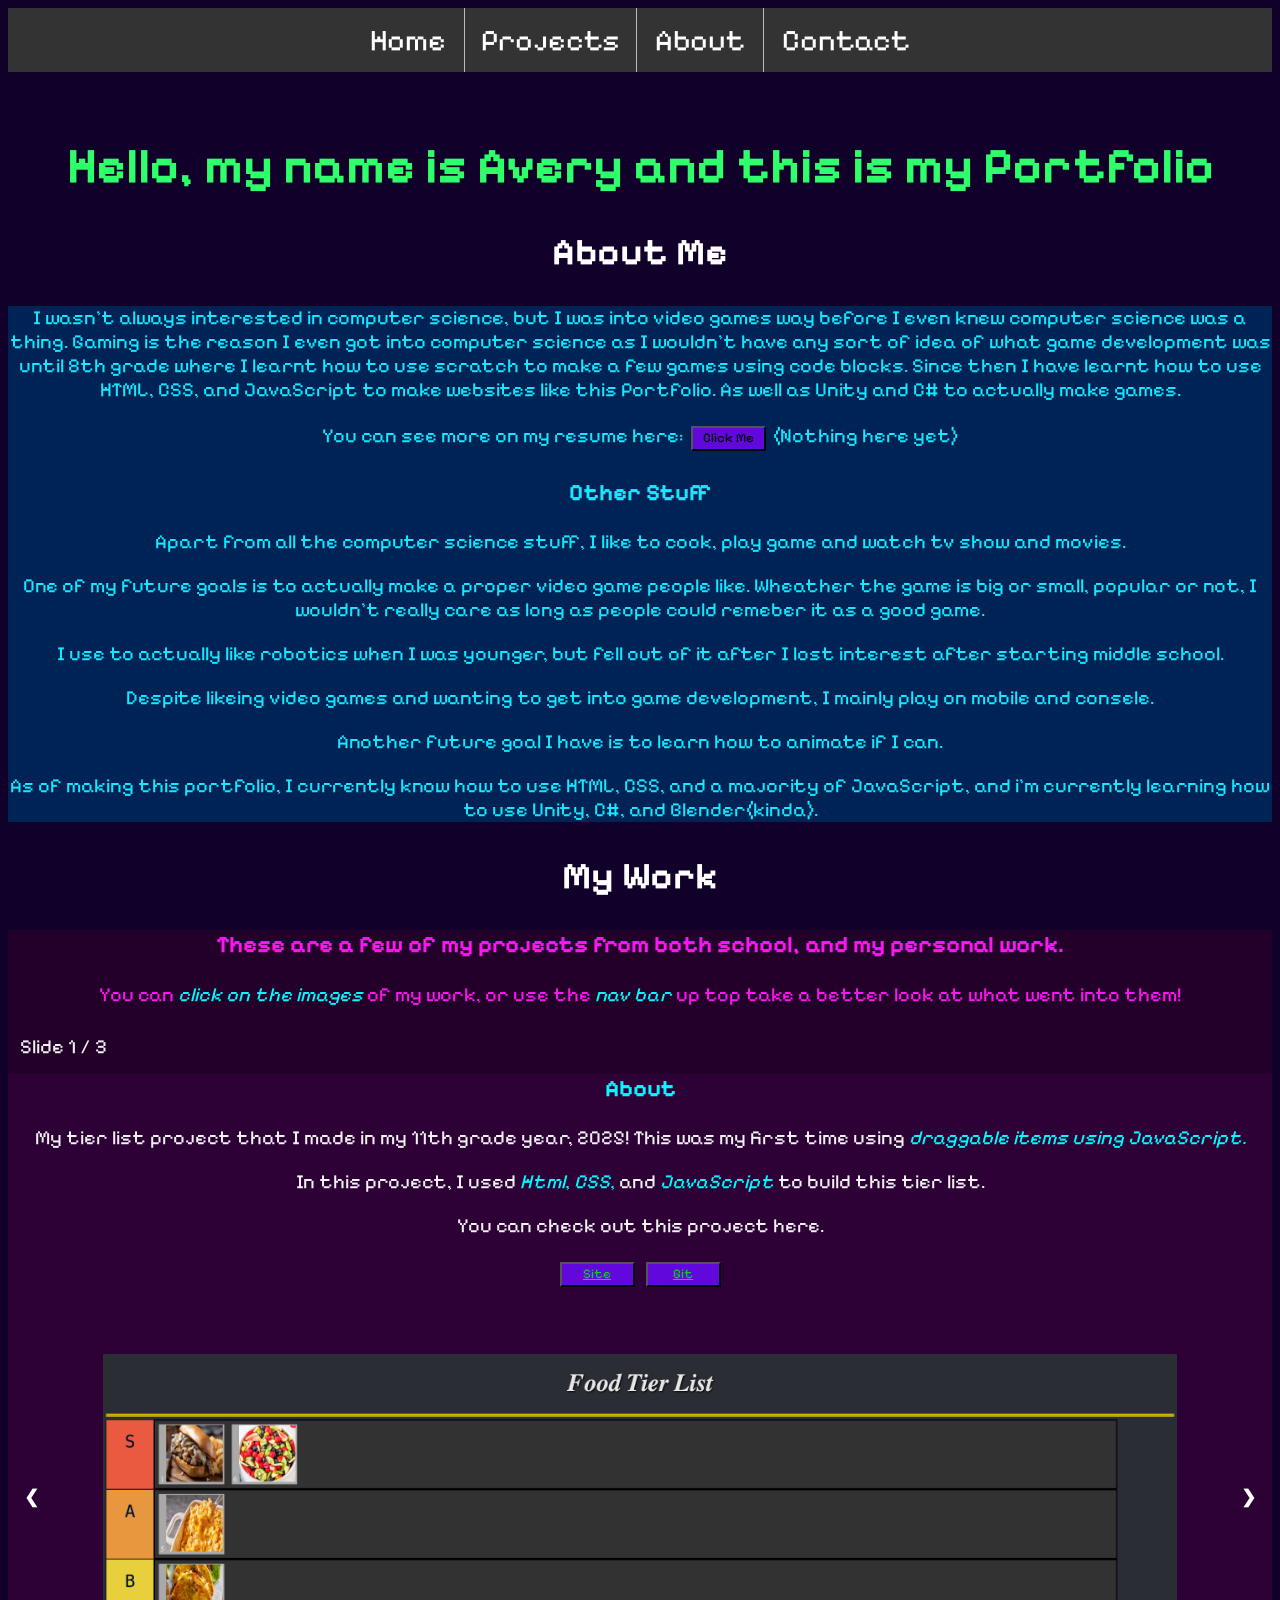
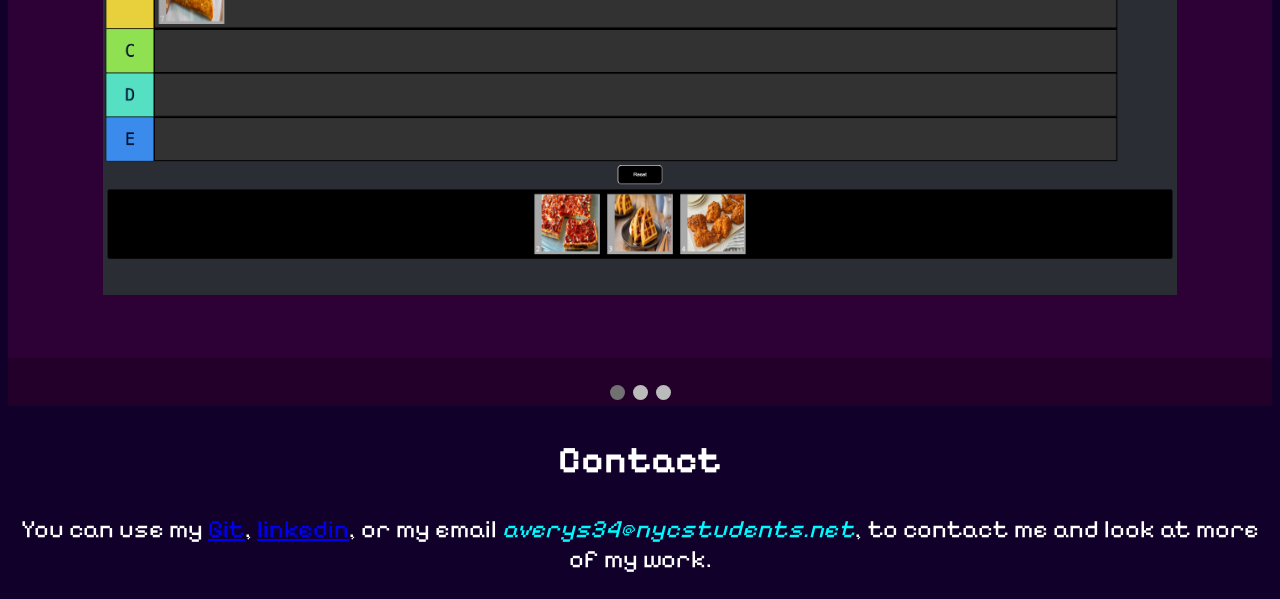
==== index.html @ 1229ea07 "Almost final touches(actually this time)" ====
<!DOCTYPE html>
<html lang="en" class="sr">
    <head>
     <link rel="stylesheet" href="style.css" />
     <title>Avery's Senior Portfolio</title>
     <link rel="preconnect" href="https://fonts.googleapis.com">
<link rel="preconnect" href="https://fonts.gstatic.com" crossorigin>
<link href="https://fonts.googleapis.com/css2?family=Pixelify+Sans:wght@400..700&display=swap" rel="stylesheet">
    </head>
<body>
<!--Nav Bar for all pages-->
    <ul>
  <li><a href="index.html">Home</a></li>
  <li class="dropdown"> Projects
    <div class="dropdown-content">
      <a href="tierList-page.html">About Tier List</a>
      <a href="toDoList-page.html">About To-Do List</a>
      <a href="deadEye-page.html">About Dead Eye</a>
    </div></li>
  <li><a href="#about">About</a></li>
  <li><a href="#contact">Contact</a></li>
</ul>
<br>
    <div id = "Welcome">
        <h1>Hello, my name is Avery and this is my Portfolio</h1>
    </div>
    <!--I was gonna try and put images of pixle sprites around my site but didn't feel like it-->
    <h2>About Me</h2>
    <div id="about">
        <p> I wasn't always interested in computer science, but I was into video games way before I even knew computer science was a thing. Gaming is the reason I even got into computer science as I wouldn't have any sort of idea of what game development was until 8th grade where I learnt how to use scratch to make a few games using code blocks. Since then I have learnt how to use HTML, CSS, and JavaScript to make websites like this Portfolio. As well as Unity and C# to actually make games.
        </p>

        <p>You can see more on my resume here: <button>Click Me</button> (Nothing here yet)</p> 
        <h3>Other Stuff</h3>
        <p>Apart from all the computer science stuff, I like to cook, play game and watch tv show and movies.</p>
        <!--And sleeping in-->
        <p>One of my future goals is to actually make a proper video game people like. Wheather the game is big or small, popular or not, I wouldn't really care as long as people could remeber it as a good game.</p>
        <!--I feel like i'm getting closer to that goal with what I learnt, yet still so far-->
        <p>I use to actually like robotics when I was younger, but fell out of it after I lost interest after starting middle school.</p>
        <!--I still have some of my old toy robot kits I built wioth my dad still around-->
        <p>Despite likeing video games and wanting to get into game development, I mainly play on mobile and consele.</p>
        <!--I suck on anything other than a phone of controller-->
        <p>Another future goal I have is to learn how to animate if I can.</p>
        <!--madness combat goes crazy-->
        <p>As of making this portfolio, I currently know how to use HTML, CSS, and a majority of JavaScript, and i'm currently learning how to use Unity, C#, and Blender(kinda).</p>
        <!--Like i'm upgrading a skill tree or smth-->

    </div>

    <!--Might add recordings of my stuff-->
    <h2>My Work</h2>
    <div id="projects" >
        <h3>These are a few of my projects from both school, and my personal work.</h3>
        <p>You can <em class="Special">click on the images</em> of my work, or use the <em class="Special">nav bar</em> up top take a better look at what went into them!</p>
        <!-- Slideshow container -->
        <div class="slideshow-container">
  <!-- Full-width images with number and caption text -->
  <div class="mySlides fade">
    <div class="numbertext">Slide 1 / 3</div>
    <br>
    <div class="project">
            <h3 class="Special">About</h3>
            <p>My tier list project that I made in my 11th grade year, 2025! This was my first time using <em class="Special">draggable items using JavaScript.</em></p>

            <p>In this project, I used <em class="Special">Html, CSS,</em> and <em class="Special">JavaScript</em> to build this tier list.</p>

            <p>You can check out this project here.</p>
            <button><a class="PB" href= "https://avery-jr.github.io/Tier-List/">Site</a></button>
            <button><a class="PB" href= "https://github.com/Avery-Jr/Tier-List.git">Git</a></button>

            <br>
            <a href="tierList-page.html">
            <img alt="Project Image" class="img-fluid" src="Images/Tier-List.png"/>
            </a>

        </div>
  </div>

  <div class="mySlides fade">
    <div class="numbertext">Slide 2 / 3</div>
    <br>
<div class="project">
            <h3 class="Special">About</h3>
            <p>My To do list project I made in 11th grade during 2025! A list that the client can <em class="Special">add, remove, and check off</em> items from.</p>

            <p>In this project, I used <em class="Special">Html, CSS,</em> and <em class="Special">JavaScript</em> to build this to-do list.</p>

            <p>You can check out this project here.</p>
            <button><a class="PB" href= "https://avery-jr.github.io/To-Do-List/">Site</a></button>
            <button><a class="PB" href= "https://github.com/Avery-Jr/To-Do-List.git">Git</a></button>
            <br>

            <a href="toDoList-page.html">
            <img alt="Project Image" class="img-fluid" src="Images/To-Do List.png"/>
            </a>

        </div>
  </div>

  <div class="mySlides fade">
    <div class="numbertext">Slide 3 / 3</div>
    <br>
    <div class="project">
            <h3 class="Special">About</h3>
            <p>Here is my first game Dead Eye, I made this in a program named <em class="Special">Urban Arts Game Academy</em> through their summer intensive in 2025.</p>
            
            <p>In this project, I used <em class="Special">Unity</em> and <em class="Special">C#</em> to build this game.</p>

            <p>You can check out this project here.</p>
            <button><a class="PB" href= "https://averys236.itch.io/dead-eye">Itch Site</a></button>
            <br>

            <a href="deadEye-page.html">
            <img alt="Project Image" class="img-fluid" src="https://media.istockphoto.com/id/1980276924/vector/no-photo-thumbnail-graphic-element-no-found-or-available-image-in-the-gallery-or-album-flat.jpg?s=612x612&w=0&k=20&c=ZBE3NqfzIeHGDPkyvulUw14SaWfDj2rZtyiKv3toItk="/>
            </a>

        </div>
  </div>

  
<!-- Next and previous buttons -->
  <a class="prev" onclick="plusSlides(-1)">&#10094;</a>
  <a class="next" onclick="plusSlides(1)">&#10095;</a>
</div>
<br>

<!-- The dots/circles -->
<div style="text-align:center">
  <span class="dot" onclick="currentSlide(1)"></span>
  <span class="dot" onclick="currentSlide(2)"></span>
  <span class="dot" onclick="currentSlide(3)"></span>
</div>
</div>
<!--End of slideshow container-->

<footer>
<h2 id="contact">Contact</h2>
<p>You can use my <a href="https://github.com/Avery-Jr">Git</a>, <a href="https://www.linkedin.com/in/avery-simpson-jr-b627323b9/?skipRedirect=true">linkedin</a>, or my email <em class="Special">averys34@nycstudents.net</em>, to contact me and look at more of my work.</p>
</footer>
<script src="script.js" ></script>
</body>
</html>
---- style.css ----
html {
  scroll-behavior: smooth;
}

body{
    background:#10002a;
    color:white;
    font-family: "Pixelify Sans", sans-serif;
  font-optical-sizing: auto;
    font-weight: 400;
    font-style: normal;
    font-size: 25px;
    text-align: center;
}
/*Nav Bar stuff*/
ul {
  list-style-type: none;
  margin: 0;
  padding: 0;
  background-color: #333333;
  display: flex;
  justify-content: center;
  position: sticky;
  top: 0;
  width: 100%;
  z-index: 9999;
}

ul li {
  display: block;
  font-size: 30px;
  color: white;
  padding: 14px 18px;
  text-decoration: none;
  border-right: 1px solid #bbbbbb;
}

ul li a {
  display: block;
  font-size: 30px;
  color: white;
  text-decoration: none;
}

ul li:last-child {
  border-right: none;
}

ul li a:hover {
  background-color: #111111;
}

.dropdown{
  padding: 14px 16px;
  float: left;
  overflow: hidden;
}

.dropdown-content {
  display: none;
  position: absolute;
  background-color: #f9f9f9;
  min-width: 160px;
  box-shadow: 0px 8px 16px 0px rgba(0,0,0,0.2);
  z-index: 1;
}

.dropdown-content a {
  float: none;
  color: black;
  padding: 12px 16px;
  text-decoration: none;
  display: block;
  text-align: left;
}

.dropdown-content a:hover {
  background-color: #ddd;
}

.dropdown:hover .dropdown-content {
  display: block;
}
/*End of nav stuff*/
#Welcome{
    color: rgb(47, 255, 106);
    font-size: 25px;
}

#about{
color: rgb(21, 232, 255);
background: #002355;
font-size: 20px;
}

#projects{
color: rgb(255, 21, 243);
background: #230029;
font-size: 20px;
}

.project{
    color: #f2f2f2;
    background: #2d0036;
    
}

.img-fluid{
  display: block;
  padding: 5% 5%;
    width: 95%;
    height: 95%;
     margin-left: auto;
     margin-right: auto;
}

button{
   background:#6109dd; 
   margin: 3.5px;
   width: 75px;
   height: 25px;
   font-family: "Pixelify Sans", sans-serif;
  font-optical-sizing: auto;
    font-weight: 400;
    font-style: normal;
    font-size: auto;
}

button:hover{
    transition: 0.7s;
    background:#6c1cdc; 
}

/*PB means project button*/
.PB{
color:rgb(7, 210, 21);
}

.PB:hover {
    transition: 0.5s;
  color:rgb(210, 203, 7);
}

.Special{
color:rgb(0, 251, 255);
}

/*Slide Show*/

* {box-sizing:border-box}

/* Slideshow container
 */
.slideshow-container {
  max-width: auto;
  position: relative;
  margin: auto;
}

/* Hide the images by default */
.mySlides {
  display: none;
}

/* Next & previous buttons */
.prev, .next {
  cursor: pointer;
  position: absolute;
  top: 50%;
  width: auto;
  margin-top: -22px;
  padding: 16px;
  color: white;
  font-weight: bold;
  font-size: 18px;
  transition: 0.6s ease;
  border-radius: 0 3px 3px 0;
  user-select: none;
}

/* Position the "previous button" to the left */
.prev {
  left: 0;
  border-radius: 3px 0 0 3px;
}

/* Position the "next button" to the right */
.next {
  right: 0;
  border-radius: 3px 0 0 3px;
}

/* On hover, add a black background color with a little bit see-through */
.prev:hover, .next:hover {
  background-color: rgba(0,0,0,0.8);
}

/* Caption text */
.text {
  color: rgb(21, 255, 52);
  font-size: 15px;
  padding: 8px 12px;
  position: relative;
  bottom: 0;
  width: 100%;
  text-align: center;
}

/* Number text (1/3 etc) */
.numbertext {
  color: #f2f2f2;
  font-size: 20px;
  padding: 8px 12px;
  position: absolute;
  top: 0;
}

/* The dots/bullets/indicators */
.dot {
  cursor: pointer;
  height: 15px;
  width: 15px;
  margin: 0 2px;
  background-color: #bbb;
  border-radius: 50%;
  display: inline-block;
  transition: background-color 0.6s ease;
}

.active, .dot:hover {
  background-color: #717171;
}

/* Fading animation */
.fade {
  animation-name: fade;
  animation-duration: 1.5s;
}

@keyframes fade {
  from {opacity: .4}
  to {opacity: 1}
}
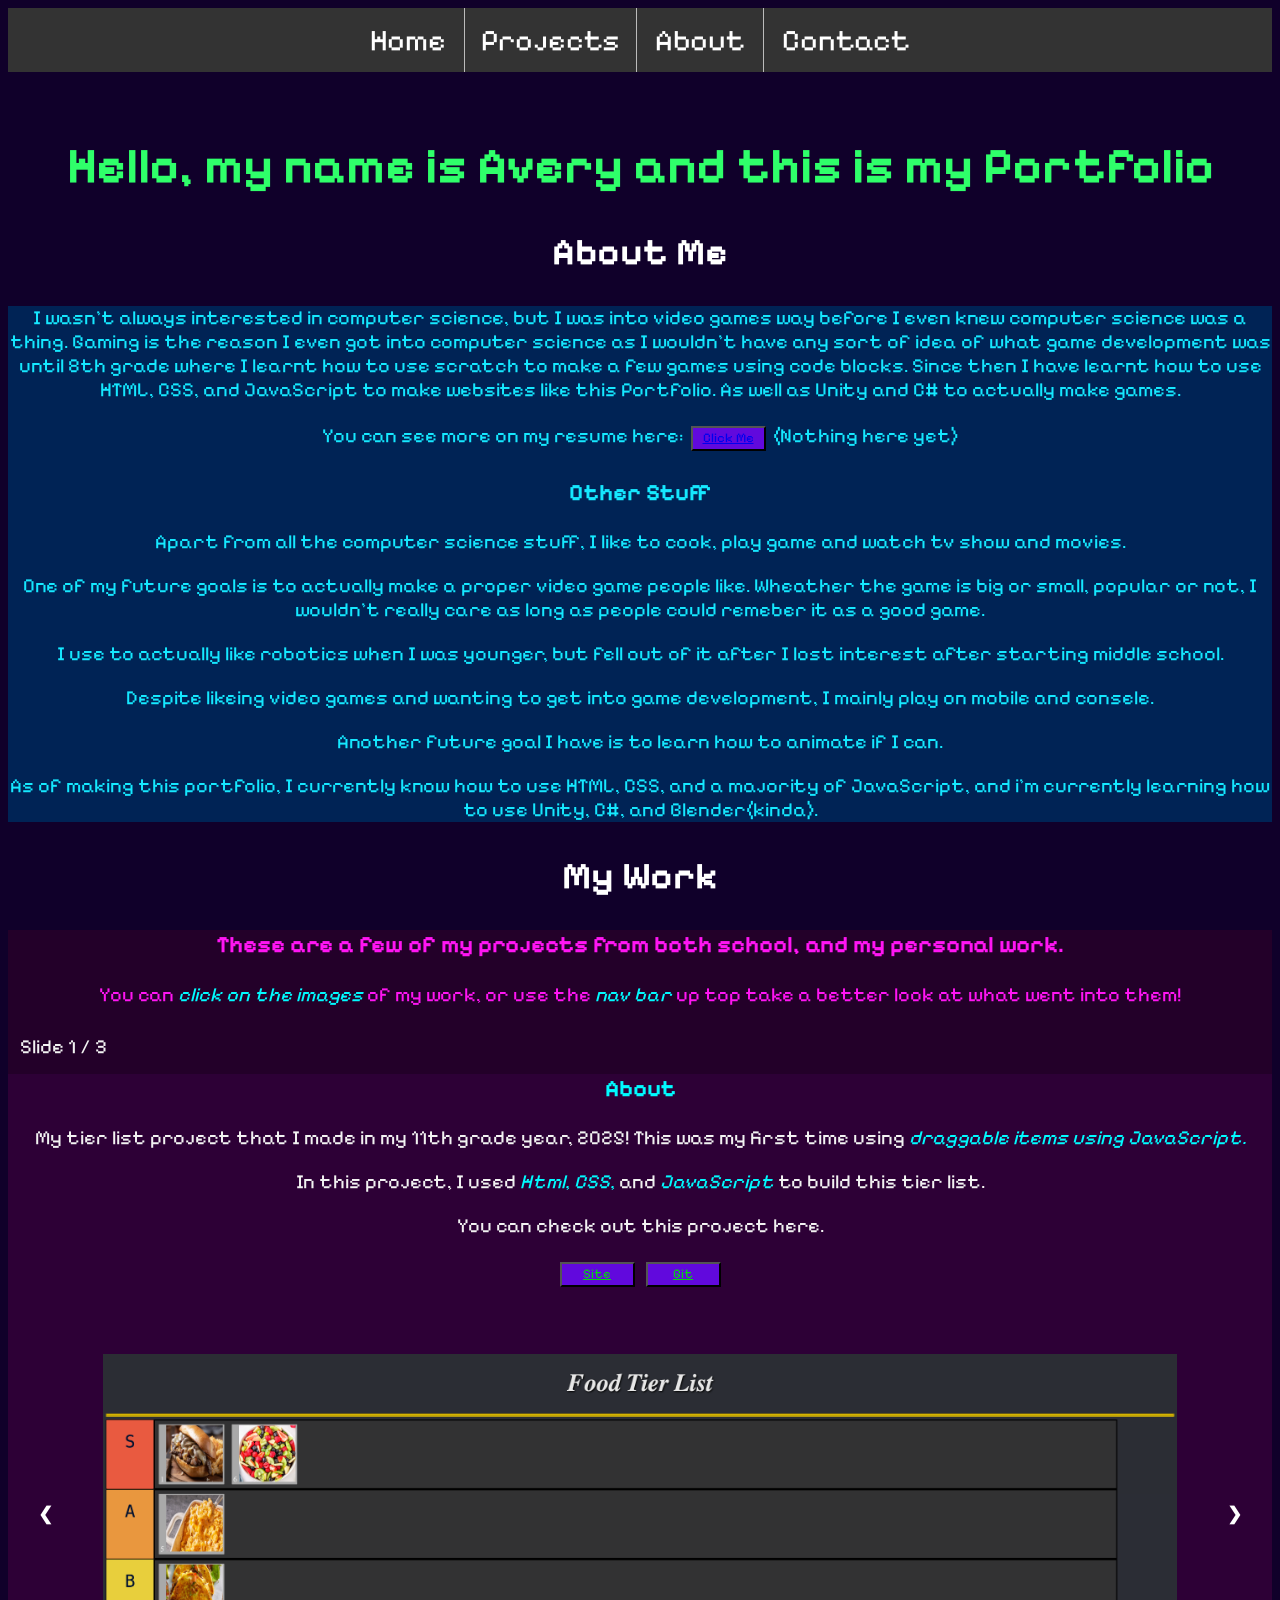
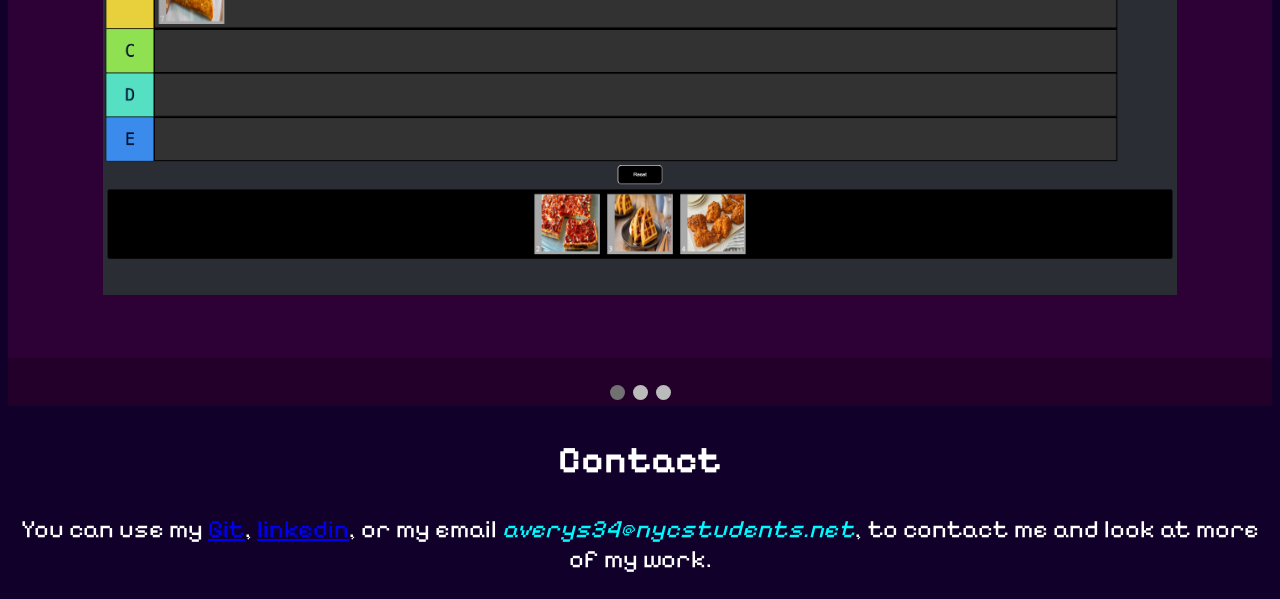
==== commit 68463dd2: "Uploading stuff" ====
--- a/index.html
+++ b/index.html
@@ -30,7 +30,7 @@
         <p> I wasn't always interested in computer science, but I was into video games way before I even knew computer science was a thing. Gaming is the reason I even got into computer science as I wouldn't have any sort of idea of what game development was until 8th grade where I learnt how to use scratch to make a few games using code blocks. Since then I have learnt how to use HTML, CSS, and JavaScript to make websites like this Portfolio. As well as Unity and C# to actually make games.
         </p>
 
-        <p>You can see more on my resume here: <button>Click Me</button> (Nothing here yet)</p> 
+        <p>You can see more on my resume here: <button><a href="Avery's Resume.pdf">Click Me</a></button> (Nothing here yet)</p> 
         <h3>Other Stuff</h3>
         <p>Apart from all the computer science stuff, I like to cook, play game and watch tv show and movies.</p>
         <!--And sleeping in-->
--- a/style.css
+++ b/style.css
@@ -166,27 +166,28 @@
 .prev, .next {
   cursor: pointer;
   position: absolute;
-  top: 50%;
+  top: 40%;
   width: auto;
   margin-top: -22px;
-  padding: 16px;
+  padding:10% 20px;
   color: white;
   font-weight: bold;
   font-size: 18px;
   transition: 0.6s ease;
   border-radius: 0 3px 3px 0;
   user-select: none;
+  justify-content: center;
 }
 
 /* Position the "previous button" to the left */
 .prev {
-  left: 0;
+  left: 10px;
   border-radius: 3px 0 0 3px;
 }
 
 /* Position the "next button" to the right */
 .next {
-  right: 0;
+  right: 10px;
   border-radius: 3px 0 0 3px;
 }
 
@@ -240,4 +241,4 @@
 @keyframes fade {
   from {opacity: .4}
   to {opacity: 1}
-}+}
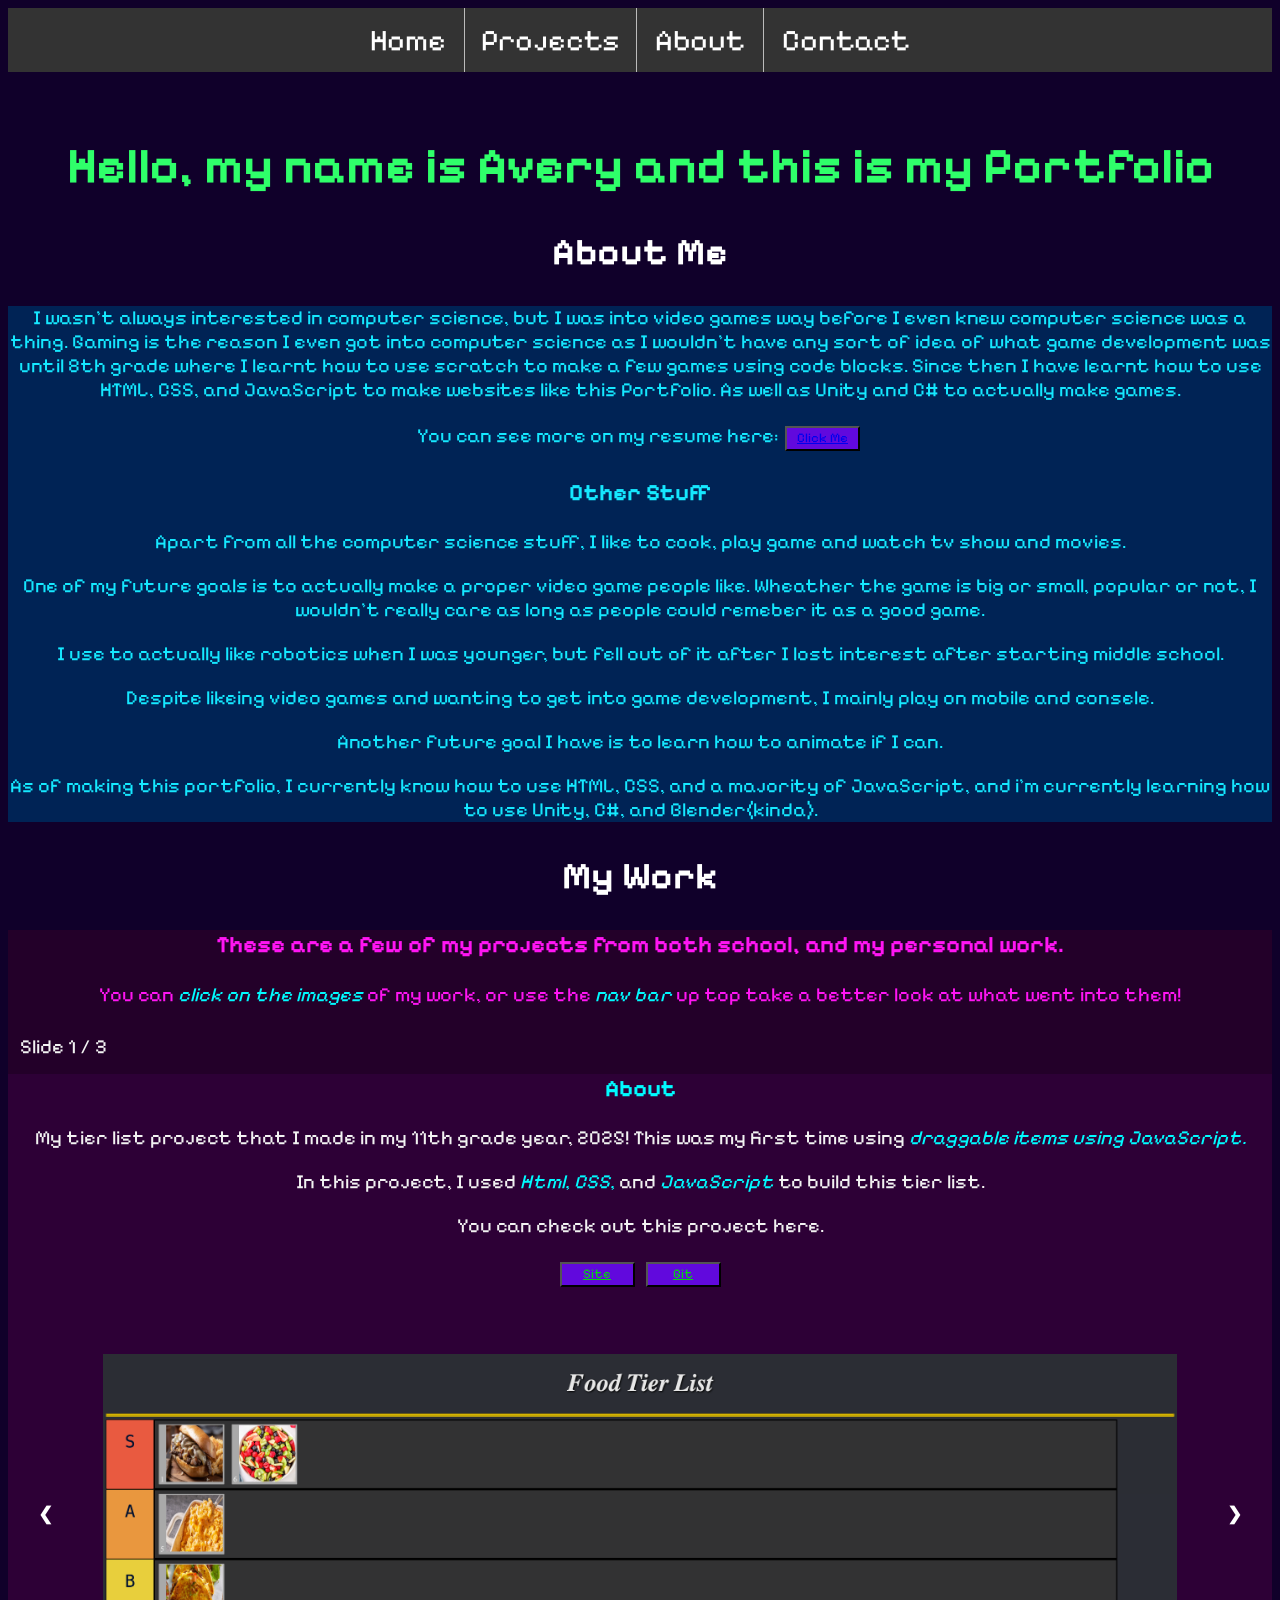
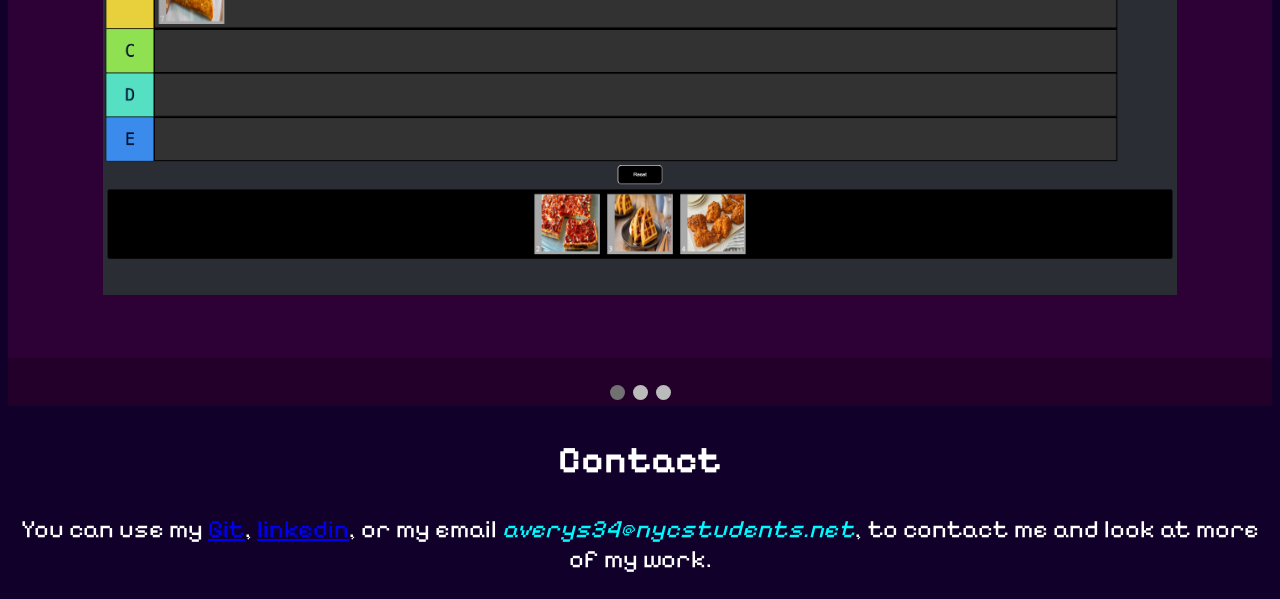
==== commit 7228976d: "Finished My Portfolio!" ====
--- a/index.html
+++ b/index.html
@@ -29,8 +29,8 @@
     <div id="about">
         <p> I wasn't always interested in computer science, but I was into video games way before I even knew computer science was a thing. Gaming is the reason I even got into computer science as I wouldn't have any sort of idea of what game development was until 8th grade where I learnt how to use scratch to make a few games using code blocks. Since then I have learnt how to use HTML, CSS, and JavaScript to make websites like this Portfolio. As well as Unity and C# to actually make games.
         </p>
-
-        <p>You can see more on my resume here: <button><a href="Avery's Resume.pdf">Click Me</a></button> (Nothing here yet)</p> 
+<!--Images/Resume.png"-->
+        <p>You can see more on my resume here: <button><a href="Avery's Resume.pdf" target="_blank">Click Me</a></button></p> 
         <h3>Other Stuff</h3>
         <p>Apart from all the computer science stuff, I like to cook, play game and watch tv show and movies.</p>
         <!--And sleeping in-->
@@ -111,7 +111,7 @@
             <br>
 
             <a href="deadEye-page.html">
-            <img alt="Project Image" class="img-fluid" src="https://media.istockphoto.com/id/1980276924/vector/no-photo-thumbnail-graphic-element-no-found-or-available-image-in-the-gallery-or-album-flat.jpg?s=612x612&w=0&k=20&c=ZBE3NqfzIeHGDPkyvulUw14SaWfDj2rZtyiKv3toItk="/>
+            <img alt="Project Image" class="img-fluid" src="Images/Dead-Eye.png"/>
             </a>
 
         </div>
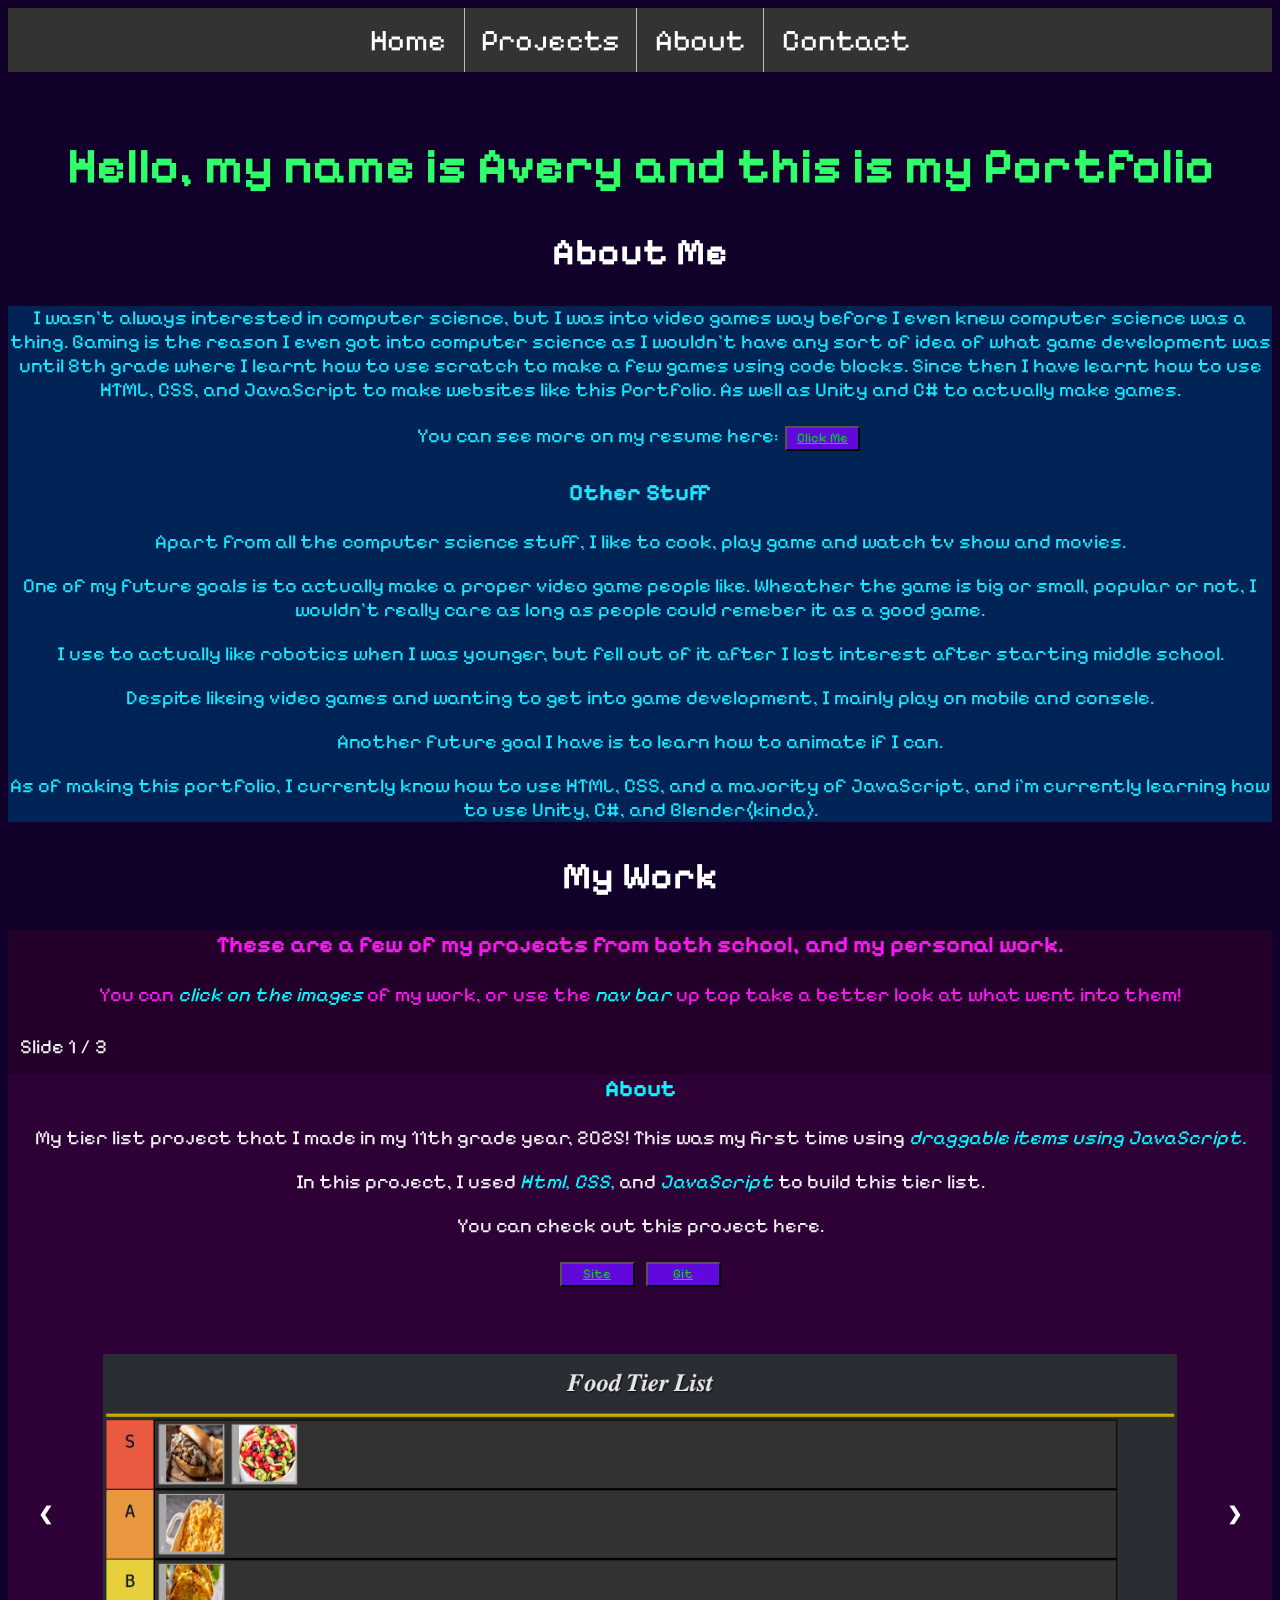
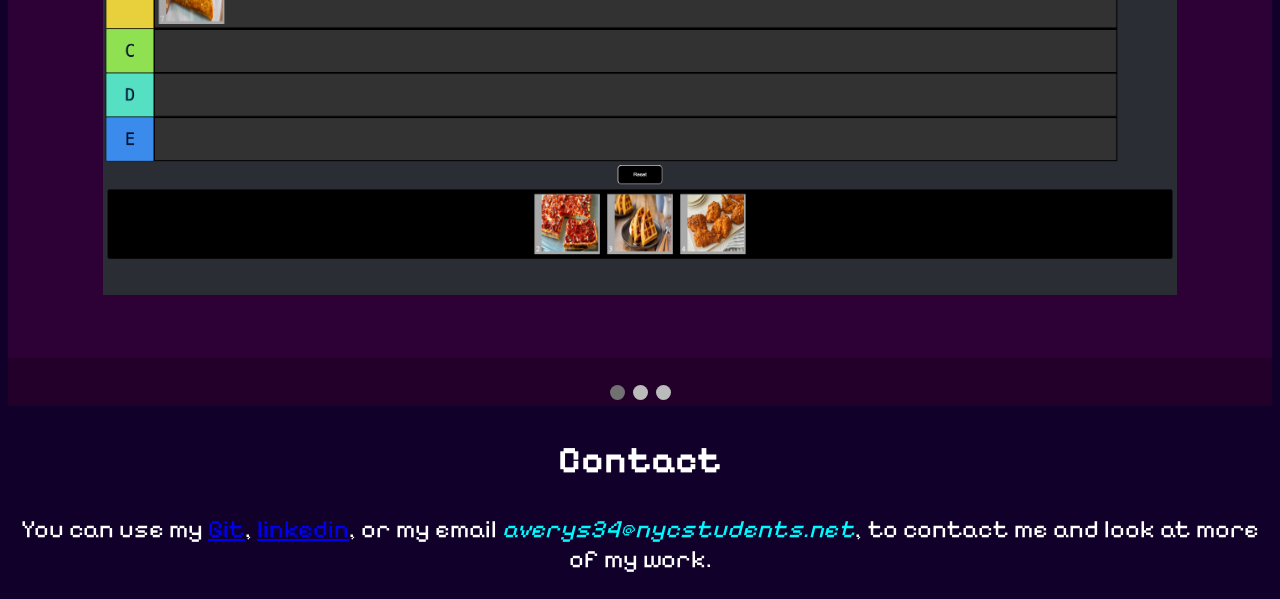
==== commit 020e55b8: "Forgot a button effect" ====
--- a/index.html
+++ b/index.html
@@ -30,7 +30,7 @@
         <p> I wasn't always interested in computer science, but I was into video games way before I even knew computer science was a thing. Gaming is the reason I even got into computer science as I wouldn't have any sort of idea of what game development was until 8th grade where I learnt how to use scratch to make a few games using code blocks. Since then I have learnt how to use HTML, CSS, and JavaScript to make websites like this Portfolio. As well as Unity and C# to actually make games.
         </p>
 <!--Images/Resume.png"-->
-        <p>You can see more on my resume here: <button><a href="Avery's Resume.pdf" target="_blank">Click Me</a></button></p> 
+        <p>You can see more on my resume here: <button><a class="PB" href="Avery's Resume.pdf" target="_blank">Click Me</a></button></p> 
         <h3>Other Stuff</h3>
         <p>Apart from all the computer science stuff, I like to cook, play game and watch tv show and movies.</p>
         <!--And sleeping in-->
